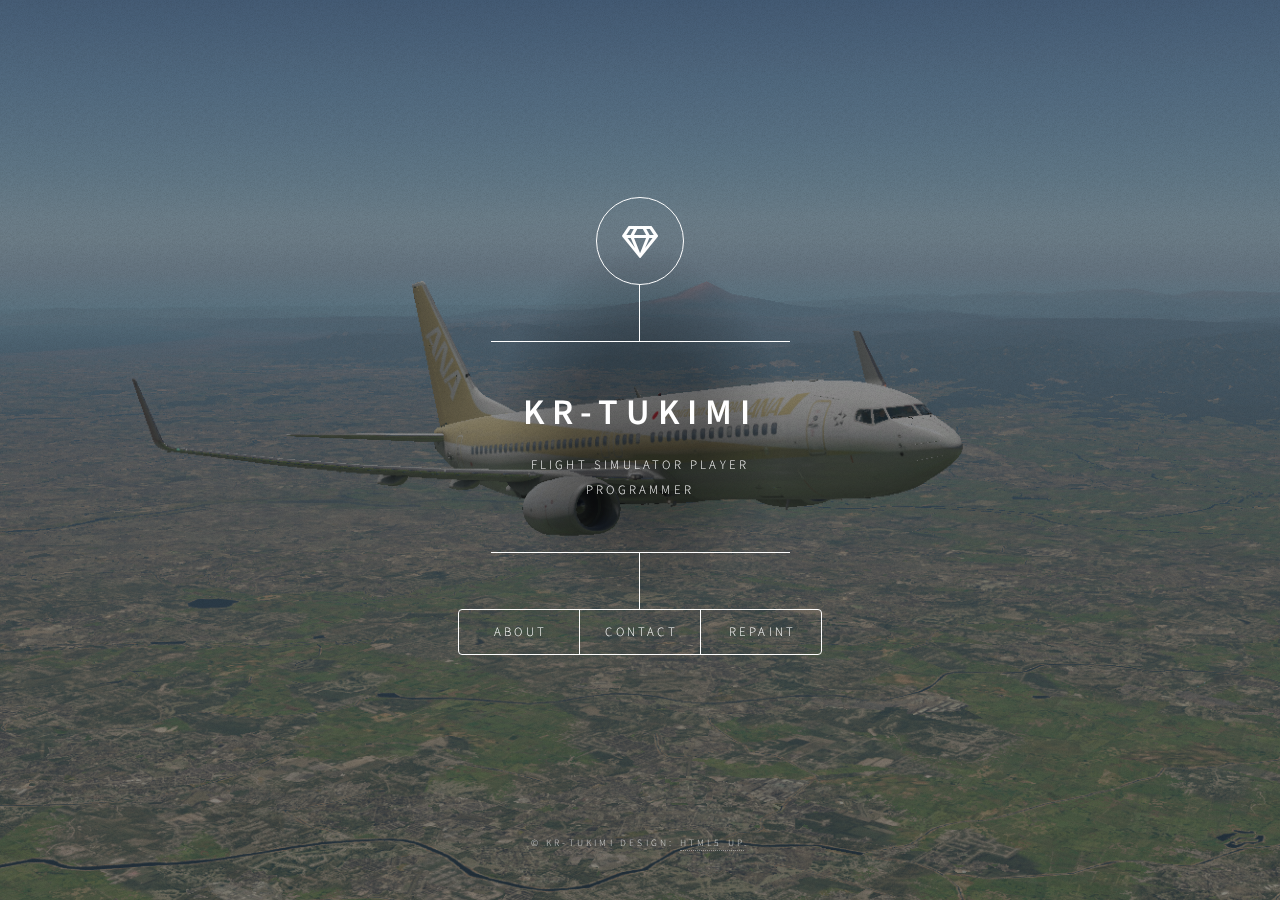
==== index.html @ fd300eb7 "Add SNS Link" ====
<!DOCTYPE HTML>
<!--
	Dimension by HTML5 UP
	html5up.net | @ajlkn
	Free for personal and commercial use under the CCA 3.0 license (html5up.net/license)
-->
<html lang="ja">
	<head>
		<title>kr-tukimi</title>
		<meta charset="utf-8" />
		<meta name="viewport" content="width=device-width, initial-scale=1, user-scalable=no" />
		<link rel="stylesheet" href="assets/css/main.css" />
		<noscript><link rel="stylesheet" href="assets/css/noscript.css" /></noscript>
		<!-- Google Analytics -->
		<script async src="https://www.googletagmanager.com/gtag/js?id=UA-167898621-1"></script>
		<script>
  			window.dataLayer = window.dataLayer || [];
  			function gtag(){dataLayer.push(arguments);}
  			gtag('js', new Date());

  			gtag('config', 'UA-167898621-1');
		</script>
		<!-- Google Search Console -->
		<meta name="google-site-verification" content="xWUCaSaomkqLz_vIa27RZDIN3wOhRCFUcst1TeGnW_U" />
		<!-- reCAPTCHA V3 Code -->
		<script src="https://www.google.com/recaptcha/api.js?render=6LeOF_0UAAAAAJBp3sFt5he6hqxL2e2pUklVhZSH"></script>
		<script>
		grecaptcha.ready(function() {
			grecaptcha.execute('6LeOF_0UAAAAAJBp3sFt5he6hqxL2e2pUklVhZSH', {action: 'homepage'}).then(function(token) {
		 		var recaptchaResponse = document.getElementById('recaptchaResponse');
			  	recaptchaResponse.value = token;
			});
		});
		</script>
	</head>
	<body class="is-preload">

		<!-- Wrapper -->
			<div id="wrapper">

				<!-- Header -->
					<header id="header">
						<div class="logo">
							<span class="icon fa-gem"></span>
						</div>
						<div class="content">
							<div class="inner">
								<h1>kr-tukimi</h1>
								<p>Flight Simulator Player<br>Programmer</p>
							</div>
						</div>
						<nav>
							<ul>
								<li><a href="#about">About</a></li>
								<li><a href="#contact">Contact</a></li>
								<li><a href="repaint.html">Repaint</a></li>
							</ul>
						</nav>
					</header>

				<!-- Main -->
					<div id="main">

						<!-- About -->
							<article id="about">
								<h2 class="major">About</h2>
								<span class="image main"><img src="images/pic01.png" alt="" /></span>
								<p>初めまして。</p>
								<p>私は様々なサーバーで運営・開発に携わってきました。<br>特にプログラミング・テクノロジーを駆使した様々な形のサーバー運営をしてまいりました。<br>活動に関しては<a href="https://twitter.com/kr_tukimi">twitter</a>をご確認ください。</p>
								<hr />
								<h3 class="major">Participating Communities</h3>
								<p>TrownSoft<br>Development Department</p>
								<p>Roider<br>Moderator & Human Resources</p>
							</article>

						<!-- Contact -->
							<article id="contact">
								<h2 class="major">Contact</h2>
								<ul class="icons">
									<li><a href="https://twitter.com/kr_tukimi" class="icon brands fa-twitter"><span class="label">Twitter</span></a></li>
									<li><a href="http://www.facebook.com/tukimi.amashiro.1" class="icon brands fa-facebook"><span class="label">Facebook</span></a></li>
									<li><a href="https://www.instagram.com/kr.tukimi/" class="icon brands fa-instagram"><span class="label">Instagram</span></a></li>
									<li><a href="https://github.com/kr-tukimi" class="icon brands fa-github"><span class="label">GitHub</span></a></li>
									<li><a href="https://www.youtube.com/channel/UCwG0kiZa4ZF0QjGp1ao3P9w" class="icon brands fa-youtube"><span class="label">YouTube</span></a></li>
									<li><a href="https://www.twitch.tv/kr_tukimi" class="icon brands fa-twitch"><span class="label">Twitch</span></a></li>
								</ul>
								<small>
									<a href="mailto:kr.tukimi@ichigo.me">Mail</a><br>
									<a href="https://twitter.com/kr_turumi">Sub Account(twitter)</a><br>
									<a href="https://sites.google.com/view/repaint-project/">Repaint Project</a><br>
									<a href="https://sites.google.com/view/kr-tukimi-thank/">役職付与サーバーからの脱退後の対応一覧</a><br>
									<a href="https://forms.gle/pVgSbwugoK4yxqEt7">Repaint request from here</a>
								</small>
							</article>

				</div>
				<!-- Footer -->
					<footer id="footer">
						<p class="copyright">&copy; kr-tukimi Design: <a href="https://html5up.net">HTML5 UP</a>.</p>
					</footer>

			</div>

		<!-- BG -->
			<div id="bg"></div>

		<!-- Scripts -->
			<script src="assets/js/jquery.min.js"></script>
			<script src="assets/js/browser.min.js"></script>
			<script src="assets/js/breakpoints.min.js"></script>
			<script src="assets/js/util.js"></script>
			<script src="assets/js/main.js"></script>

	</body>
</html>
---- assets/css/main.css ----
@import url(fontawesome-all.min.css);
@import url("https://fonts.googleapis.com/css?family=Source+Sans+Pro:300italic,600italic,300,600");

/*
	Dimension by HTML5 UP
	html5up.net | @ajlkn
	Free for personal and commercial use under the CCA 3.0 license (html5up.net/license)
*/

html, body, div, span, applet, object,
iframe, h1, h2, h3, h4, h5, h6, p, blockquote,
pre, a, abbr, acronym, address, big, cite,
code, del, dfn, em, img, ins, kbd, q, s, samp,
small, strike, strong, sub, sup, tt, var, b,
u, i, center, dl, dt, dd, ol, ul, li, fieldset,
form, label, legend, table, caption, tbody,
tfoot, thead, tr, th, td, article, aside,
canvas, details, embed, figure, figcaption,
footer, header, hgroup, menu, nav, output, ruby,
section, summary, time, mark, audio, video {
	margin: 0;
	padding: 0;
	border: 0;
	font-size: 100%;
	font: inherit;
	vertical-align: baseline;}

article, aside, details, figcaption, figure,
footer, header, hgroup, menu, nav, section {
	display: block;}

body {
	line-height: 1;
}

ol, ul {
	list-style: none;
}

blockquote, q {
	quotes: none;
}

	blockquote:before, blockquote:after, q:before, q:after {
		content: '';
		content: none;
	}

table {
	border-collapse: collapse;
	border-spacing: 0;
}

body {
	-webkit-text-size-adjust: none;
}

mark {
	background-color: transparent;
	color: inherit;
}

input::-moz-focus-inner {
	border: 0;
	padding: 0;
}

input, select, textarea {
	-moz-appearance: none;
	-webkit-appearance: none;
	-ms-appearance: none;
	appearance: none;
}

/* Basic */

	@-ms-viewport {
		width: device-width;
	}

	@media screen and (max-width: 480px) {

		html, body {
			min-width: 320px;
		}

	}

	html {
		box-sizing: border-box;
	}

	*, *:before, *:after {
		box-sizing: inherit;
	}

	body {
		background: #1b1f22;
	}

		body.is-preload *, body.is-preload *:before, body.is-preload *:after {
			-moz-animation: none !important;
			-webkit-animation: none !important;
			-ms-animation: none !important;
			animation: none !important;
			-moz-transition: none !important;
			-webkit-transition: none !important;
			-ms-transition: none !important;
			transition: none !important;
		}

/* Type */

	html {
		font-size: 16pt;
	}

		@media screen and (max-width: 1680px) {

			html {
				font-size: 12pt;
			}

		}

		@media screen and (max-width: 736px) {

			html {
				font-size: 11pt;
			}

		}

		@media screen and (max-width: 360px) {

			html {
				font-size: 10pt;
			}

		}

	body, input, select, textarea {
		color: #ffffff;
		font-family: "Source Sans Pro", sans-serif;
		font-weight: 300;
		font-size: 1rem;
		line-height: 1.65;
	}

	a {
		-moz-transition: color 0.2s ease-in-out, background-color 0.2s ease-in-out, border-bottom-color 0.2s ease-in-out;
		-webkit-transition: color 0.2s ease-in-out, background-color 0.2s ease-in-out, border-bottom-color 0.2s ease-in-out;
		-ms-transition: color 0.2s ease-in-out, background-color 0.2s ease-in-out, border-bottom-color 0.2s ease-in-out;
		transition: color 0.2s ease-in-out, background-color 0.2s ease-in-out, border-bottom-color 0.2s ease-in-out;
		border-bottom: dotted 1px rgba(255, 255, 255, 0.5);
		text-decoration: none;
		color: inherit;
	}

		a:hover {
			border-bottom-color: transparent;
		}

	strong, b {
		color: #ffffff;
		font-weight: 600;
	}

	em, i {
		font-style: italic;
	}

	p {
		margin: 0 0 2rem 0;
	}

	h1, h2, h3, h4, h5, h6 {
		color: #ffffff;
		font-weight: 600;
		line-height: 1.5;
		margin: 0 0 1rem 0;
		text-transform: uppercase;
		letter-spacing: 0.2rem;
	}

		h1 a, h2 a, h3 a, h4 a, h5 a, h6 a {
			color: inherit;
			text-decoration: none;
		}

		h1.major, h2.major, h3.major, h4.major, h5.major, h6.major {
			border-bottom: solid 1px #ffffff;
			width: -moz-max-content;
			width: -webkit-max-content;
			width: -ms-max-content;
			width: max-content;
			padding-bottom: 0.5rem;
			margin: 0 0 2rem 0;
		}

	h1 {
		font-size: 2.25rem;
		line-height: 1.3;
		letter-spacing: 0.5rem;
	}

	h2 {
		font-size: 1.5rem;
		line-height: 1.4;
		letter-spacing: 0.5rem;
	}

	h3 {
		font-size: 1rem;
	}

	h4 {
		font-size: 0.8rem;
	}

	h5 {
		font-size: 0.7rem;
	}

	h6 {
		font-size: 0.6rem;
	}

	@media screen and (max-width: 736px) {

		h1 {
			font-size: 1.75rem;
			line-height: 1.4;
		}

		h2 {
			font-size: 1.25em;
			line-height: 1.5;
		}

	}

	sub {
		font-size: 0.8rem;
		position: relative;
		top: 0.5rem;
	}

	sup {
		font-size: 0.8rem;
		position: relative;
		top: -0.5rem;
	}

	blockquote {
		border-left: solid 4px #ffffff;
		font-style: italic;
		margin: 0 0 2rem 0;
		padding: 0.5rem 0 0.5rem 2rem;
	}

	code {
		background: rgba(255, 255, 255, 0.075);
		border-radius: 4px;
		font-family: "Courier New", monospace;
		font-size: 0.9rem;
		margin: 0 0.25rem;
		padding: 0.25rem 0.65rem;
	}

	pre {
		-webkit-overflow-scrolling: touch;
		font-family: "Courier New", monospace;
		font-size: 0.9rem;
		margin: 0 0 2rem 0;
	}

		pre code {
			display: block;
			line-height: 1.75;
			padding: 1rem 1.5rem;
			overflow-x: auto;
		}

	hr {
		border: 0;
		border-bottom: solid 1px #ffffff;
		margin: 2.75rem 0;
	}

	.align-left {
		text-align: left;
	}

	.align-center {
		text-align: center;
	}

	.align-right {
		text-align: right;
	}

/* Form */

	form {
		margin: 0 0 2rem 0;
	}

		form > :last-child {
			margin-bottom: 0;
		}

		form > .fields {
			display: -moz-flex;
			display: -webkit-flex;
			display: -ms-flex;
			display: flex;
			-moz-flex-wrap: wrap;
			-webkit-flex-wrap: wrap;
			-ms-flex-wrap: wrap;
			flex-wrap: wrap;
			width: calc(100% + 3rem);
			margin: -1.5rem 0 2rem -1.5rem;
		}

			form > .fields > .field {
				-moz-flex-grow: 0;
				-webkit-flex-grow: 0;
				-ms-flex-grow: 0;
				flex-grow: 0;
				-moz-flex-shrink: 0;
				-webkit-flex-shrink: 0;
				-ms-flex-shrink: 0;
				flex-shrink: 0;
				padding: 1.5rem 0 0 1.5rem;
				width: calc(100% - 1.5rem);
			}

				form > .fields > .field.half {
					width: calc(50% - 0.75rem);
				}

				form > .fields > .field.third {
					width: calc(100%/3 - 0.5rem);
				}

				form > .fields > .field.quarter {
					width: calc(25% - 0.375rem);
				}

		@media screen and (max-width: 480px) {

			form > .fields {
				width: calc(100% + 3rem);
				margin: -1.5rem 0 2rem -1.5rem;
			}

				form > .fields > .field {
					padding: 1.5rem 0 0 1.5rem;
					width: calc(100% - 1.5rem);
				}

					form > .fields > .field.half {
						width: calc(100% - 1.5rem);
					}

					form > .fields > .field.third {
						width: calc(100% - 1.5rem);
					}

					form > .fields > .field.quarter {
						width: calc(100% - 1.5rem);
					}

		}

	label {
		color: #ffffff;
		display: block;
		font-size: 0.8rem;
		font-weight: 300;
		letter-spacing: 0.2rem;
		line-height: 1.5;
		margin: 0 0 1rem 0;
		text-transform: uppercase;
	}

	input[type="text"],
	input[type="password"],
	input[type="email"],
	input[type="tel"],
	select,
	textarea {
		-moz-appearance: none;
		-webkit-appearance: none;
		-ms-appearance: none;
		appearance: none;
		-moz-transition: border-color 0.2s ease-in-out, box-shadow 0.2s ease-in-out, background-color 0.2s ease-in-out;
		-webkit-transition: border-color 0.2s ease-in-out, box-shadow 0.2s ease-in-out, background-color 0.2s ease-in-out;
		-ms-transition: border-color 0.2s ease-in-out, box-shadow 0.2s ease-in-out, background-color 0.2s ease-in-out;
		transition: border-color 0.2s ease-in-out, box-shadow 0.2s ease-in-out, background-color 0.2s ease-in-out;
		background-color: transparent;
		border-radius: 4px;
		border: solid 1px #ffffff;
		color: inherit;
		display: block;
		outline: 0;
		padding: 0 1rem;
		text-decoration: none;
		width: 100%;
	}

		input[type="text"]:invalid,
		input[type="password"]:invalid,
		input[type="email"]:invalid,
		input[type="tel"]:invalid,
		select:invalid,
		textarea:invalid {
			box-shadow: none;
		}

		input[type="text"]:focus,
		input[type="password"]:focus,
		input[type="email"]:focus,
		input[type="tel"]:focus,
		select:focus,
		textarea:focus {
			background: rgba(255, 255, 255, 0.075);
			border-color: #ffffff;
			box-shadow: 0 0 0 1px #ffffff;
		}

	select {
		background-image: url("data:image/svg+xml;charset=utf8,%3Csvg xmlns='http://www.w3.org/2000/svg' width='40' height='40' preserveAspectRatio='none' viewBox='0 0 40 40'%3E%3Cpath d='M9.4,12.3l10.4,10.4l10.4-10.4c0.2-0.2,0.5-0.4,0.9-0.4c0.3,0,0.6,0.1,0.9,0.4l3.3,3.3c0.2,0.2,0.4,0.5,0.4,0.9 c0,0.4-0.1,0.6-0.4,0.9L20.7,31.9c-0.2,0.2-0.5,0.4-0.9,0.4c-0.3,0-0.6-0.1-0.9-0.4L4.3,17.3c-0.2-0.2-0.4-0.5-0.4-0.9 c0-0.4,0.1-0.6,0.4-0.9l3.3-3.3c0.2-0.2,0.5-0.4,0.9-0.4S9.1,12.1,9.4,12.3z' fill='%23ffffff' /%3E%3C/svg%3E");
		background-size: 1.25rem;
		background-repeat: no-repeat;
		background-position: calc(100% - 1rem) center;
		height: 2.75rem;
		padding-right: 2.75rem;
		text-overflow: ellipsis;
	}

		select option {
			color: #ffffff;
			background: #1b1f22;
		}

		select:focus::-ms-value {
			background-color: transparent;
		}

		select::-ms-expand {
			display: none;
		}

	input[type="text"],
	input[type="password"],
	input[type="email"],
	select {
		height: 2.75rem;
	}

	textarea {
		padding: 0.75rem 1rem;
	}

	input[type="checkbox"],
	input[type="radio"] {
		-moz-appearance: none;
		-webkit-appearance: none;
		-ms-appearance: none;
		appearance: none;
		display: block;
		float: left;
		margin-right: -2rem;
		opacity: 0;
		width: 1rem;
		z-index: -1;
	}

		input[type="checkbox"] + label,
		input[type="radio"] + label {
			text-decoration: none;
			-moz-user-select: none;
			-webkit-user-select: none;
			-ms-user-select: none;
			user-select: none;
			color: #ffffff;
			cursor: pointer;
			display: inline-block;
			font-size: 0.8rem;
			font-weight: 300;
			margin: 0 0 0.5rem 0;
			padding-left: 2.65rem;
			padding-right: 0.75rem;
			position: relative;
		}

			input[type="checkbox"] + label:before,
			input[type="radio"] + label:before {
				-moz-osx-font-smoothing: grayscale;
				-webkit-font-smoothing: antialiased;
				display: inline-block;
				font-style: normal;
				font-variant: normal;
				text-rendering: auto;
				line-height: 1;
				text-transform: none !important;
				font-family: 'Font Awesome 5 Free';
				font-weight: 900;
			}

			input[type="checkbox"] + label:before,
			input[type="radio"] + label:before {
				-moz-transition: border-color 0.2s ease-in-out, box-shadow 0.2s ease-in-out, background-color 0.2s ease-in-out;
				-webkit-transition: border-color 0.2s ease-in-out, box-shadow 0.2s ease-in-out, background-color 0.2s ease-in-out;
				-ms-transition: border-color 0.2s ease-in-out, box-shadow 0.2s ease-in-out, background-color 0.2s ease-in-out;
				transition: border-color 0.2s ease-in-out, box-shadow 0.2s ease-in-out, background-color 0.2s ease-in-out;
				border-radius: 4px;
				border: solid 1px #ffffff;
				content: '';
				display: inline-block;
				height: 1.65rem;
				left: 0;
				line-height: 1.65rem;
				position: absolute;
				text-align: center;
				top: -0.15rem;
				width: 1.65rem;
			}

		input[type="checkbox"]:checked + label:before,
		input[type="radio"]:checked + label:before {
			background: #ffffff !important;
			border-color: #ffffff !important;
			color: #1b1f22;
			content: '\f00c';
		}

		input[type="checkbox"]:focus + label:before,
		input[type="radio"]:focus + label:before {
			background: rgba(255, 255, 255, 0.075);
			border-color: #ffffff;
			box-shadow: 0 0 0 1px #ffffff;
		}

	input[type="checkbox"] + label:before {
		border-radius: 4px;
	}

	input[type="radio"] + label:before {
		border-radius: 100%;
	}

	::-webkit-input-placeholder {
		color: rgba(255, 255, 255, 0.5) !important;
		opacity: 1.0;
	}

	:-moz-placeholder {
		color: rgba(255, 255, 255, 0.5) !important;
		opacity: 1.0;
	}

	::-moz-placeholder {
		color: rgba(255, 255, 255, 0.5) !important;
		opacity: 1.0;
	}

	:-ms-input-placeholder {
		color: rgba(255, 255, 255, 0.5) !important;
		opacity: 1.0;
	}

	.formerize-placeholder {
		color: rgba(255, 255, 255, 0.5) !important;
		opacity: 1.0;
	}

/* Box */

	.box {
		border-radius: 4px;
		border: solid 1px #ffffff;
		margin-bottom: 2rem;
		padding: 1.5em;
	}

		.box > :last-child,
		.box > :last-child > :last-child,
		.box > :last-child > :last-child > :last-child {
			margin-bottom: 0;
		}

		.box.alt {
			border: 0;
			border-radius: 0;
			padding: 0;
		}

/* Icon */

	.icon {
		text-decoration: none;
		border-bottom: none;
		position: relative;
	}

		.icon:before {
			-moz-osx-font-smoothing: grayscale;
			-webkit-font-smoothing: antialiased;
			display: inline-block;
			font-style: normal;
			font-variant: normal;
			text-rendering: auto;
			line-height: 1;
			text-transform: none !important;
			font-family: 'Font Awesome 5 Free';
			font-weight: 400;
		}

		.icon > .label {
			display: none;
		}

		.icon:before {
			line-height: inherit;
		}

		.icon.solid:before {
			font-weight: 900;
		}

		.icon.brands:before {
			font-family: 'Font Awesome 5 Brands';
		}

/* Image */

	.image {
		border-radius: 4px;
		border: 0;
		display: inline-block;
		position: relative;
	}

		.image:before {
			pointer-events: none;
			background-image: url("../../images/overlay.png");
			background-color: rgba(19, 21, 25, 0.5);
			border-radius: 4px;
			content: '';
			display: block;
			height: 100%;
			left: 0;
			opacity: 0.5;
			position: absolute;
			top: 0;
			width: 100%;
		}

		.image img {
			border-radius: 4px;
			display: block;
		}

		.image.left, .image.right {
			max-width: 40%;
		}

			.image.left img, .image.right img {
				width: 100%;
			}

		.image.left {
			float: left;
			padding: 0 1.5em 1em 0;
			top: 0.25em;
		}

		.image.right {
			float: right;
			padding: 0 0 1em 1.5em;
			top: 0.25em;
		}

		.image.fit {
			display: block;
			margin: 0 0 2rem 0;
			width: 100%;
		}

			.image.fit img {
				width: 100%;
			}

		.image.main {
			display: block;
			margin: 2.5rem 0;
			width: 100%;
		}

			.image.main img {
				width: 100%;
			}

		@media screen and (max-width: 736px) {

			.image.main {
				margin: 2rem 0;
			}

		}

		@media screen and (max-width: 480px) {

			.image.main {
				margin: 1.5rem 0;
			}

		}

/* List */

	ol {
		list-style: decimal;
		margin: 0 0 2rem 0;
		padding-left: 1.25em;
	}

		ol li {
			padding-left: 0.25em;
		}

	ul {
		list-style: disc;
		margin: 0 0 2rem 0;
		padding-left: 1em;
	}

		ul li {
			padding-left: 0.5em;
		}

		ul.alt {
			list-style: none;
			padding-left: 0;
		}

			ul.alt li {
				border-top: solid 1px #ffffff;
				padding: 0.5em 0;
			}

				ul.alt li:first-child {
					border-top: 0;
					padding-top: 0;
				}

	dl {
		margin: 0 0 2rem 0;
	}

		dl dt {
			display: block;
			font-weight: 600;
			margin: 0 0 1rem 0;
		}

		dl dd {
			margin-left: 2rem;
		}

/* Actions */

	ul.actions {
		display: -moz-flex;
		display: -webkit-flex;
		display: -ms-flex;
		display: flex;
		cursor: default;
		list-style: none;
		margin-left: -1rem;
		padding-left: 0;
	}

		ul.actions li {
			padding: 0 0 0 1rem;
			vertical-align: middle;
		}

		ul.actions.special {
			-moz-justify-content: center;
			-webkit-justify-content: center;
			-ms-justify-content: center;
			justify-content: center;
			width: 100%;
			margin-left: 0;
		}

			ul.actions.special li:first-child {
				padding-left: 0;
			}

		ul.actions.stacked {
			-moz-flex-direction: column;
			-webkit-flex-direction: column;
			-ms-flex-direction: column;
			flex-direction: column;
			margin-left: 0;
		}

			ul.actions.stacked li {
				padding: 1.3rem 0 0 0;
			}

				ul.actions.stacked li:first-child {
					padding-top: 0;
				}

		ul.actions.fit {
			width: calc(100% + 1rem);
		}

			ul.actions.fit li {
				-moz-flex-grow: 1;
				-webkit-flex-grow: 1;
				-ms-flex-grow: 1;
				flex-grow: 1;
				-moz-flex-shrink: 1;
				-webkit-flex-shrink: 1;
				-ms-flex-shrink: 1;
				flex-shrink: 1;
				width: 100%;
			}

				ul.actions.fit li > * {
					width: 100%;
				}

			ul.actions.fit.stacked {
				width: 100%;
			}

		@media screen and (max-width: 480px) {

			ul.actions:not(.fixed) {
				-moz-flex-direction: column;
				-webkit-flex-direction: column;
				-ms-flex-direction: column;
				flex-direction: column;
				margin-left: 0;
				width: 100% !important;
			}

				ul.actions:not(.fixed) li {
					-moz-flex-grow: 1;
					-webkit-flex-grow: 1;
					-ms-flex-grow: 1;
					flex-grow: 1;
					-moz-flex-shrink: 1;
					-webkit-flex-shrink: 1;
					-ms-flex-shrink: 1;
					flex-shrink: 1;
					padding: 1rem 0 0 0;
					text-align: center;
					width: 100%;
				}

					ul.actions:not(.fixed) li > * {
						width: 100%;
					}

					ul.actions:not(.fixed) li:first-child {
						padding-top: 0;
					}

					ul.actions:not(.fixed) li input[type="submit"],
					ul.actions:not(.fixed) li input[type="reset"],
					ul.actions:not(.fixed) li input[type="button"],
					ul.actions:not(.fixed) li button,
					ul.actions:not(.fixed) li .button {
						width: 100%;
					}

						ul.actions:not(.fixed) li input[type="submit"].icon:before,
						ul.actions:not(.fixed) li input[type="reset"].icon:before,
						ul.actions:not(.fixed) li input[type="button"].icon:before,
						ul.actions:not(.fixed) li button.icon:before,
						ul.actions:not(.fixed) li .button.icon:before {
							margin-left: -0.5em;
						}

		}

/* Icons */

	ul.icons {
		cursor: default;
		list-style: none;
		padding-left: 0;
	}

		ul.icons li {
			display: inline-block;
			padding: 0 0.75em 0 0;
		}

			ul.icons li:last-child {
				padding-right: 0;
			}

			ul.icons li a {
				border-radius: 100%;
				box-shadow: inset 0 0 0 1px #ffffff;
				display: inline-block;
				height: 2.25rem;
				line-height: 2.25rem;
				text-align: center;
				width: 2.25rem;
			}

				ul.icons li a:hover {
					background-color: rgba(255, 255, 255, 0.075);
				}

				ul.icons li a:active {
					background-color: rgba(255, 255, 255, 0.175);
				}

/* Table */

	.table-wrapper {
		-webkit-overflow-scrolling: touch;
		overflow-x: auto;
	}

	table {
		margin: 0 0 2rem 0;
		width: 100%;
	}

		table tbody tr {
			border: solid 1px #ffffff;
			border-left: 0;
			border-right: 0;
		}

			table tbody tr:nth-child(2n + 1) {
				background-color: rgba(255, 255, 255, 0.075);
			}

		table td {
			padding: 0.75em 0.75em;
		}

		table th {
			color: #ffffff;
			font-size: 0.9em;
			font-weight: 600;
			padding: 0 0.75em 0.75em 0.75em;
			text-align: left;
		}

		table thead {
			border-bottom: solid 2px #ffffff;
		}

		table tfoot {
			border-top: solid 2px #ffffff;
		}

		table.alt {
			border-collapse: separate;
		}

			table.alt tbody tr td {
				border: solid 1px #ffffff;
				border-left-width: 0;
				border-top-width: 0;
			}

				table.alt tbody tr td:first-child {
					border-left-width: 1px;
				}

			table.alt tbody tr:first-child td {
				border-top-width: 1px;
			}

			table.alt thead {
				border-bottom: 0;
			}

			table.alt tfoot {
				border-top: 0;
			}

/* Button */

	input[type="submit"],
	input[type="reset"],
	input[type="button"],
	button,
	.button {
		-moz-appearance: none;
		-webkit-appearance: none;
		-ms-appearance: none;
		appearance: none;
		-moz-transition: background-color 0.2s ease-in-out, color 0.2s ease-in-out;
		-webkit-transition: background-color 0.2s ease-in-out, color 0.2s ease-in-out;
		-ms-transition: background-color 0.2s ease-in-out, color 0.2s ease-in-out;
		transition: background-color 0.2s ease-in-out, color 0.2s ease-in-out;
		background-color: transparent;
		border-radius: 4px;
		border: 0;
		box-shadow: inset 0 0 0 1px #ffffff;
		color: #ffffff !important;
		cursor: pointer;
		display: inline-block;
		font-size: 0.8rem;
		font-weight: 300;
		height: 2.75rem;
		letter-spacing: 0.2rem;
		line-height: 2.75rem;
		outline: 0;
		padding: 0 1.25rem 0 1.35rem;
		text-align: center;
		text-decoration: none;
		text-transform: uppercase;
		white-space: nowrap;
	}

		input[type="submit"]:hover,
		input[type="reset"]:hover,
		input[type="button"]:hover,
		button:hover,
		.button:hover {
			background-color: rgba(255, 255, 255, 0.075);
		}

		input[type="submit"]:active,
		input[type="reset"]:active,
		input[type="button"]:active,
		button:active,
		.button:active {
			background-color: rgba(255, 255, 255, 0.175);
		}

		input[type="submit"].icon:before,
		input[type="reset"].icon:before,
		input[type="button"].icon:before,
		button.icon:before,
		.button.icon:before {
			margin-right: 0.5em;
		}

		input[type="submit"].fit,
		input[type="reset"].fit,
		input[type="button"].fit,
		button.fit,
		.button.fit {
			width: 100%;
		}

		input[type="submit"].small,
		input[type="reset"].small,
		input[type="button"].small,
		button.small,
		.button.small {
			font-size: 0.6rem;
			height: 2.0625rem;
			line-height: 2.0625rem;
		}

		input[type="submit"].primary,
		input[type="reset"].primary,
		input[type="button"].primary,
		button.primary,
		.button.primary {
			background-color: #ffffff;
			color: #1b1f22 !important;
			font-weight: 600;
		}

		input[type="submit"].disabled, input[type="submit"]:disabled,
		input[type="reset"].disabled,
		input[type="reset"]:disabled,
		input[type="button"].disabled,
		input[type="button"]:disabled,
		button.disabled,
		button:disabled,
		.button.disabled,
		.button:disabled {
			pointer-events: none;
			cursor: default;
			opacity: 0.25;
		}

	input[type="submit"],
	input[type="reset"],
	input[type="button"],
	button {
		line-height: calc(2.75rem - 2px);
	}

/* BG */

	#bg {
		-moz-transform: scale(1.0);
		-webkit-transform: scale(1.0);
		-ms-transform: scale(1.0);
		transform: scale(1.0);
		-webkit-backface-visibility: hidden;
		position: fixed;
		top: 0;
		left: 0;
		width: 100%;
		height: 100vh;
		z-index: 1;
	}

		#bg:before, #bg:after {
			content: '';
			display: block;
			position: absolute;
			top: 0;
			left: 0;
			width: 100%;
			height: 100%;
		}

		#bg:before {
			-moz-transition: background-color 2.5s ease-in-out;
			-webkit-transition: background-color 2.5s ease-in-out;
			-ms-transition: background-color 2.5s ease-in-out;
			transition: background-color 2.5s ease-in-out;
			-moz-transition-delay: 0.75s;
			-webkit-transition-delay: 0.75s;
			-ms-transition-delay: 0.75s;
			transition-delay: 0.75s;
			background-image: linear-gradient(to top, rgba(19, 21, 25, 0.5), rgba(19, 21, 25, 0.5)), url("../../images/overlay.png");
			background-size: auto,
 256px 256px;
			background-position: center,
 center;
			background-repeat: no-repeat,
 repeat;
			z-index: 2;
		}

		#bg:after {
			-moz-transform: scale(1.125);
			-webkit-transform: scale(1.125);
			-ms-transform: scale(1.125);
			transform: scale(1.125);
			-moz-transition: -moz-transform 0.325s ease-in-out, -moz-filter 0.325s ease-in-out;
			-webkit-transition: -webkit-transform 0.325s ease-in-out, -webkit-filter 0.325s ease-in-out;
			-ms-transition: -ms-transform 0.325s ease-in-out, -ms-filter 0.325s ease-in-out;
			transition: transform 0.325s ease-in-out, filter 0.325s ease-in-out;
			background-image: url("../../images/bg.png");
			background-position: center;
			background-size: cover;
			background-repeat: no-repeat;
			z-index: 1;
		}

		body.is-article-visible #bg:after {
			-moz-transform: scale(1.0825);
			-webkit-transform: scale(1.0825);
			-ms-transform: scale(1.0825);
			transform: scale(1.0825);
			-moz-filter: blur(0.2rem);
			-webkit-filter: blur(0.2rem);
			-ms-filter: blur(0.2rem);
			filter: blur(0.2rem);
		}

		body.is-preload #bg:before {
			background-color: #000000;
		}

/* Wrapper */

	#wrapper {
		display: -moz-flex;
		display: -webkit-flex;
		display: -ms-flex;
		display: flex;
		-moz-flex-direction: column;
		-webkit-flex-direction: column;
		-ms-flex-direction: column;
		flex-direction: column;
		-moz-align-items: center;
		-webkit-align-items: center;
		-ms-align-items: center;
		align-items: center;
		-moz-justify-content: space-between;
		-webkit-justify-content: space-between;
		-ms-justify-content: space-between;
		justify-content: space-between;
		position: relative;
		min-height: 100vh;
		width: 100%;
		padding: 4rem 2rem;
		z-index: 3;
	}

		#wrapper:before {
			content: '';
			display: block;
		}

		@media screen and (max-width: 1680px) {

			#wrapper {
				padding: 3rem 2rem;
			}

		}

		@media screen and (max-width: 736px) {

			#wrapper {
				padding: 2rem 1rem;
			}

		}

		@media screen and (max-width: 480px) {

			#wrapper {
				padding: 1rem;
			}

		}

/* Header */

	#header {
		display: -moz-flex;
		display: -webkit-flex;
		display: -ms-flex;
		display: flex;
		-moz-flex-direction: column;
		-webkit-flex-direction: column;
		-ms-flex-direction: column;
		flex-direction: column;
		-moz-align-items: center;
		-webkit-align-items: center;
		-ms-align-items: center;
		align-items: center;
		-moz-transition: -moz-transform 0.325s ease-in-out, -moz-filter 0.325s ease-in-out, opacity 0.325s ease-in-out;
		-webkit-transition: -webkit-transform 0.325s ease-in-out, -webkit-filter 0.325s ease-in-out, opacity 0.325s ease-in-out;
		-ms-transition: -ms-transform 0.325s ease-in-out, -ms-filter 0.325s ease-in-out, opacity 0.325s ease-in-out;
		transition: transform 0.325s ease-in-out, filter 0.325s ease-in-out, opacity 0.325s ease-in-out;
		background-image: -moz-radial-gradient(rgba(0, 0, 0, 0.25) 25%, rgba(0, 0, 0, 0) 55%);
		background-image: -webkit-radial-gradient(rgba(0, 0, 0, 0.25) 25%, rgba(0, 0, 0, 0) 55%);
		background-image: -ms-radial-gradient(rgba(0, 0, 0, 0.25) 25%, rgba(0, 0, 0, 0) 55%);
		background-image: radial-gradient(rgba(0, 0, 0, 0.25) 25%, rgba(0, 0, 0, 0) 55%);
		max-width: 100%;
		text-align: center;
	}

		#header > * {
			-moz-transition: opacity 0.325s ease-in-out;
			-webkit-transition: opacity 0.325s ease-in-out;
			-ms-transition: opacity 0.325s ease-in-out;
			transition: opacity 0.325s ease-in-out;
			position: relative;
			margin-top: 3.5rem;
		}

			#header > *:before {
				content: '';
				display: block;
				position: absolute;
				top: calc(-3.5rem - 1px);
				left: calc(50% - 1px);
				width: 1px;
				height: calc(3.5rem + 1px);
				background: #ffffff;
			}

		#header > :first-child {
			margin-top: 0;
		}

			#header > :first-child:before {
				display: none;
			}

		#header .logo {
			width: 5.5rem;
			height: 5.5rem;
			line-height: 5.5rem;
			border: solid 1px #ffffff;
			border-radius: 100%;
		}

			#header .logo .icon:before {
				font-size: 2rem;
			}

		#header .content {
			border-style: solid;
			border-color: #ffffff;
			border-top-width: 1px;
			border-bottom-width: 1px;
			max-width: 100%;
		}

			#header .content .inner {
				-moz-transition: max-height 0.75s ease, padding 0.75s ease, opacity 0.325s ease-in-out;
				-webkit-transition: max-height 0.75s ease, padding 0.75s ease, opacity 0.325s ease-in-out;
				-ms-transition: max-height 0.75s ease, padding 0.75s ease, opacity 0.325s ease-in-out;
				transition: max-height 0.75s ease, padding 0.75s ease, opacity 0.325s ease-in-out;
				-moz-transition-delay: 0.25s;
				-webkit-transition-delay: 0.25s;
				-ms-transition-delay: 0.25s;
				transition-delay: 0.25s;
				padding: 3rem 2rem;
				max-height: 40rem;
				overflow: hidden;
			}

				#header .content .inner > :last-child {
					margin-bottom: 0;
				}

			#header .content p {
				text-transform: uppercase;
				letter-spacing: 0.2rem;
				font-size: 0.8rem;
				line-height: 2;
			}

		#header nav ul {
			display: -moz-flex;
			display: -webkit-flex;
			display: -ms-flex;
			display: flex;
			margin-bottom: 0;
			list-style: none;
			padding-left: 0;
			border: solid 1px #ffffff;
			border-radius: 4px;
		}

			#header nav ul li {
				padding-left: 0;
				border-left: solid 1px #ffffff;
			}

				#header nav ul li:first-child {
					border-left: 0;
				}

				#header nav ul li a {
					display: block;
					min-width: 7.5rem;
					height: 2.75rem;
					line-height: 2.75rem;
					padding: 0 1.25rem 0 1.45rem;
					text-transform: uppercase;
					letter-spacing: 0.2rem;
					font-size: 0.8rem;
					border-bottom: 0;
				}

					#header nav ul li a:hover {
						background-color: rgba(255, 255, 255, 0.075);
					}

					#header nav ul li a:active {
						background-color: rgba(255, 255, 255, 0.175);
					}

		#header nav.use-middle:after {
			content: '';
			display: block;
			position: absolute;
			top: 0;
			left: calc(50% - 1px);
			width: 1px;
			height: 100%;
			background: #ffffff;
		}

		#header nav.use-middle ul li.is-middle {
			border-left: 0;
		}

		body.is-article-visible #header {
			-moz-transform: scale(0.95);
			-webkit-transform: scale(0.95);
			-ms-transform: scale(0.95);
			transform: scale(0.95);
			-moz-filter: blur(0.1rem);
			-webkit-filter: blur(0.1rem);
			-ms-filter: blur(0.1rem);
			filter: blur(0.1rem);
			opacity: 0;
		}

		body.is-preload #header {
			-moz-filter: blur(0.125rem);
			-webkit-filter: blur(0.125rem);
			-ms-filter: blur(0.125rem);
			filter: blur(0.125rem);
		}

			body.is-preload #header > * {
				opacity: 0;
			}

			body.is-preload #header .content .inner {
				max-height: 0;
				padding-top: 0;
				padding-bottom: 0;
				opacity: 0;
			}

		@media screen and (max-width: 980px) {

			#header .content p br {
				display: none;
			}

		}

		@media screen and (max-width: 736px) {

			#header > * {
				margin-top: 2rem;
			}

				#header > *:before {
					top: calc(-2rem - 1px);
					height: calc(2rem + 1px);
				}

			#header .logo {
				width: 4.75rem;
				height: 4.75rem;
				line-height: 4.75rem;
			}

				#header .logo .icon:before {
					font-size: 1.75rem;
				}

			#header .content .inner {
				padding: 2.5rem 1rem;
			}

			#header .content p {
				line-height: 1.875;
			}

		}

		@media screen and (max-width: 480px) {

			#header {
				padding: 1.5rem 0;
			}

				#header .content .inner {
					padding: 2.5rem 0;
				}

				#header nav ul {
					-moz-flex-direction: column;
					-webkit-flex-direction: column;
					-ms-flex-direction: column;
					flex-direction: column;
					min-width: 10rem;
					max-width: 100%;
				}

					#header nav ul li {
						border-left: 0;
						border-top: solid 1px #ffffff;
					}

						#header nav ul li:first-child {
							border-top: 0;
						}

						#header nav ul li a {
							height: 3rem;
							line-height: 3rem;
							min-width: 0;
							width: 100%;
						}

				#header nav.use-middle:after {
					display: none;
				}

		}

/* Main */

	#main {
		-moz-flex-grow: 1;
		-webkit-flex-grow: 1;
		-ms-flex-grow: 1;
		flex-grow: 1;
		-moz-flex-shrink: 1;
		-webkit-flex-shrink: 1;
		-ms-flex-shrink: 1;
		flex-shrink: 1;
		display: -moz-flex;
		display: -webkit-flex;
		display: -ms-flex;
		display: flex;
		-moz-align-items: center;
		-webkit-align-items: center;
		-ms-align-items: center;
		align-items: center;
		-moz-justify-content: center;
		-webkit-justify-content: center;
		-ms-justify-content: center;
		justify-content: center;
		-moz-flex-direction: column;
		-webkit-flex-direction: column;
		-ms-flex-direction: column;
		flex-direction: column;
		position: relative;
		max-width: 100%;
		z-index: 3;
	}

		#main article {
			-moz-transform: translateY(0.25rem);
			-webkit-transform: translateY(0.25rem);
			-ms-transform: translateY(0.25rem);
			transform: translateY(0.25rem);
			-moz-transition: opacity 0.325s ease-in-out, -moz-transform 0.325s ease-in-out;
			-webkit-transition: opacity 0.325s ease-in-out, -webkit-transform 0.325s ease-in-out;
			-ms-transition: opacity 0.325s ease-in-out, -ms-transform 0.325s ease-in-out;
			transition: opacity 0.325s ease-in-out, transform 0.325s ease-in-out;
			padding: 4.5rem 2.5rem 1.5rem 2.5rem ;
			position: relative;
			width: 40rem;
			max-width: 100%;
			background-color: rgba(27, 31, 34, 0.85);
			border-radius: 4px;
			opacity: 0;
		}

			#main article.active {
				-moz-transform: translateY(0);
				-webkit-transform: translateY(0);
				-ms-transform: translateY(0);
				transform: translateY(0);
				opacity: 1;
			}

			#main article .close {
				display: block;
				position: absolute;
				top: 0;
				right: 0;
				width: 4rem;
				height: 4rem;
				cursor: pointer;
				text-indent: 4rem;
				overflow: hidden;
				white-space: nowrap;
			}

				#main article .close:before {
					-moz-transition: background-color 0.2s ease-in-out;
					-webkit-transition: background-color 0.2s ease-in-out;
					-ms-transition: background-color 0.2s ease-in-out;
					transition: background-color 0.2s ease-in-out;
					content: '';
					display: block;
					position: absolute;
					top: 0.75rem;
					left: 0.75rem;
					width: 2.5rem;
					height: 2.5rem;
					border-radius: 100%;
					background-position: center;
					background-image: url("data:image/svg+xml;charset=utf8,%3Csvg xmlns='http://www.w3.org/2000/svg' xmlns:xlink='http://www.w3.org/1999/xlink' width='20px' height='20px' viewBox='0 0 20 20' zoomAndPan='disable'%3E%3Cstyle%3Eline %7B stroke: %23ffffff%3B stroke-width: 1%3B %7D%3C/style%3E%3Cline x1='2' y1='2' x2='18' y2='18' /%3E%3Cline x1='18' y1='2' x2='2' y2='18' /%3E%3C/svg%3E");
					background-size: 20px 20px;
					background-repeat: no-repeat;
				}

				#main article .close:hover:before {
					background-color: rgba(255, 255, 255, 0.075);
				}

				#main article .close:active:before {
					background-color: rgba(255, 255, 255, 0.175);
				}

		@media screen and (max-width: 736px) {

			#main article {
				padding: 3.5rem 2rem 0.5rem 2rem ;
			}

				#main article .close:before {
					top: 0.875rem;
					left: 0.875rem;
					width: 2.25rem;
					height: 2.25rem;
					background-size: 14px 14px;
				}

		}

		@media screen and (max-width: 480px) {

			#main article {
				padding: 3rem 1.5rem 0.5rem 1.5rem ;
			}

		}

/* Footer */

	#footer {
		-moz-transition: -moz-transform 0.325s ease-in-out, -moz-filter 0.325s ease-in-out, opacity 0.325s ease-in-out;
		-webkit-transition: -webkit-transform 0.325s ease-in-out, -webkit-filter 0.325s ease-in-out, opacity 0.325s ease-in-out;
		-ms-transition: -ms-transform 0.325s ease-in-out, -ms-filter 0.325s ease-in-out, opacity 0.325s ease-in-out;
		transition: transform 0.325s ease-in-out, filter 0.325s ease-in-out, opacity 0.325s ease-in-out;
		width: 100%;
		max-width: 100%;
		margin-top: 2rem;
		text-align: center;
	}

		#footer .copyright {
			letter-spacing: 0.2rem;
			font-size: 0.6rem;
			opacity: 0.75;
			margin-bottom: 0;
			text-transform: uppercase;
		}

		body.is-article-visible #footer {
			-moz-transform: scale(0.95);
			-webkit-transform: scale(0.95);
			-ms-transform: scale(0.95);
			transform: scale(0.95);
			-moz-filter: blur(0.1rem);
			-webkit-filter: blur(0.1rem);
			-ms-filter: blur(0.1rem);
			filter: blur(0.1rem);
			opacity: 0;
		}

		body.is-preload #footer {
			opacity: 0;
		}
---- assets/css/noscript.css ----
/*
	Dimension by HTML5 UP
	html5up.net | @ajlkn
	Free for personal and commercial use under the CCA 3.0 license (html5up.net/license)
*/

/* BG */

	body.is-preload #bg:before {
		background-color: transparent;
	}

/* Header */

	body.is-preload #header {
		-moz-filter: none;
		-webkit-filter: none;
		-ms-filter: none;
		filter: none;
	}

		body.is-preload #header > * {
			opacity: 1;
		}

		body.is-preload #header .content .inner {
			max-height: none;
			padding: 3rem 2rem;
			opacity: 1;
		}

/* Main */

	#main article {
		opacity: 1;
		margin: 4rem 0 0 0;
	}
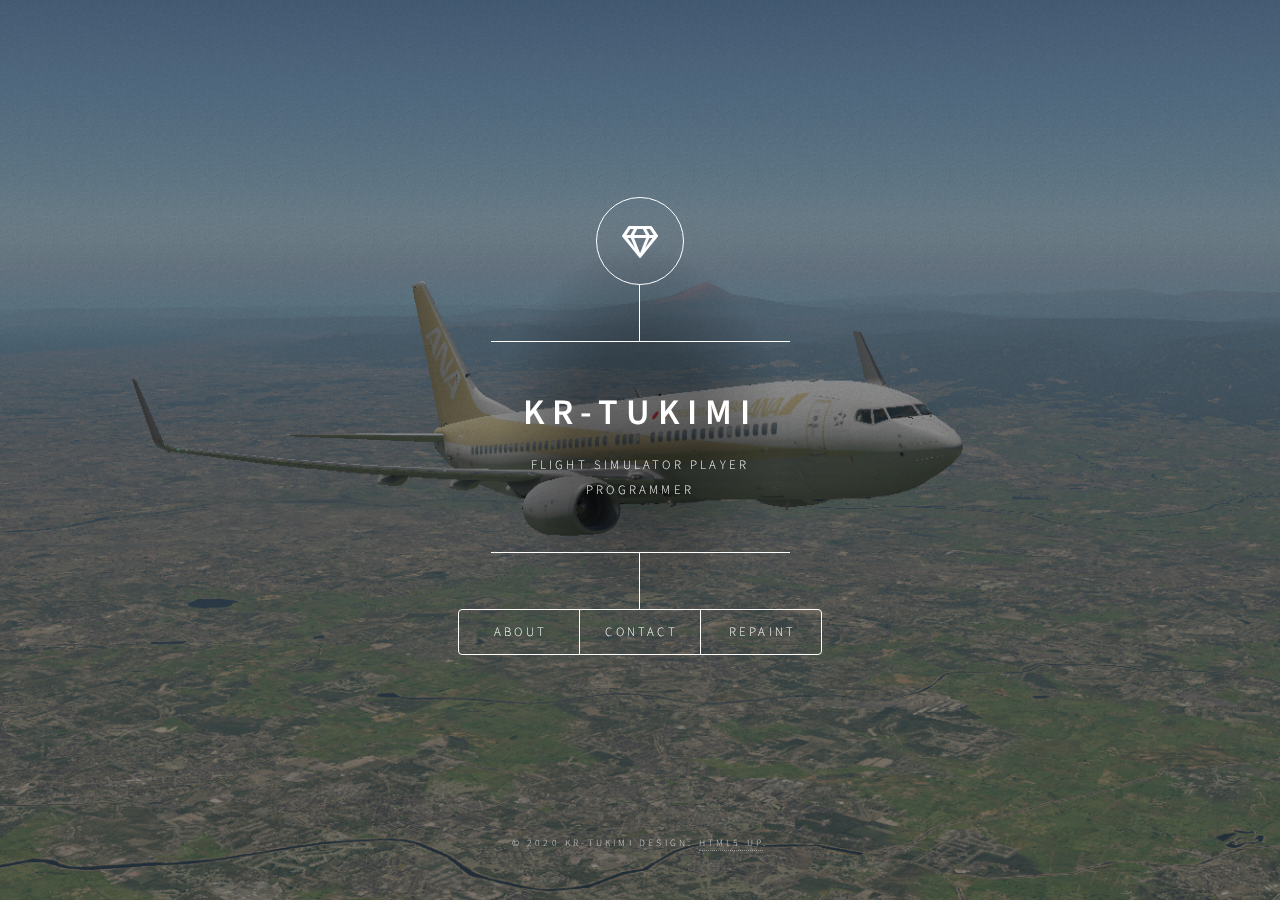
==== commit 1689ddc5: "Add Repaint, SNS Link" ====
--- a/index.html
+++ b/index.html
@@ -81,6 +81,7 @@
 									<li><a href="http://www.facebook.com/tukimi.amashiro.1" class="icon brands fa-facebook"><span class="label">Facebook</span></a></li>
 									<li><a href="https://www.instagram.com/kr.tukimi/" class="icon brands fa-instagram"><span class="label">Instagram</span></a></li>
 									<li><a href="https://github.com/kr-tukimi" class="icon brands fa-github"><span class="label">GitHub</span></a></li>
+									<li><a href="https://www.reddit.com/user/kr_tukimi/" class="icon brands fa-reddit"><span class="label">Reddit</span></a></li>
 									<li><a href="https://www.youtube.com/channel/UCwG0kiZa4ZF0QjGp1ao3P9w" class="icon brands fa-youtube"><span class="label">YouTube</span></a></li>
 									<li><a href="https://www.twitch.tv/kr_tukimi" class="icon brands fa-twitch"><span class="label">Twitch</span></a></li>
 								</ul>
@@ -96,7 +97,7 @@
 				</div>
 				<!-- Footer -->
 					<footer id="footer">
-						<p class="copyright">&copy; kr-tukimi Design: <a href="https://html5up.net">HTML5 UP</a>.</p>
+						<p class="copyright">&copy; 2020 kr-tukimi Design: <a href="https://html5up.net">HTML5 UP</a>.</p>
 					</footer>
 
 			</div>
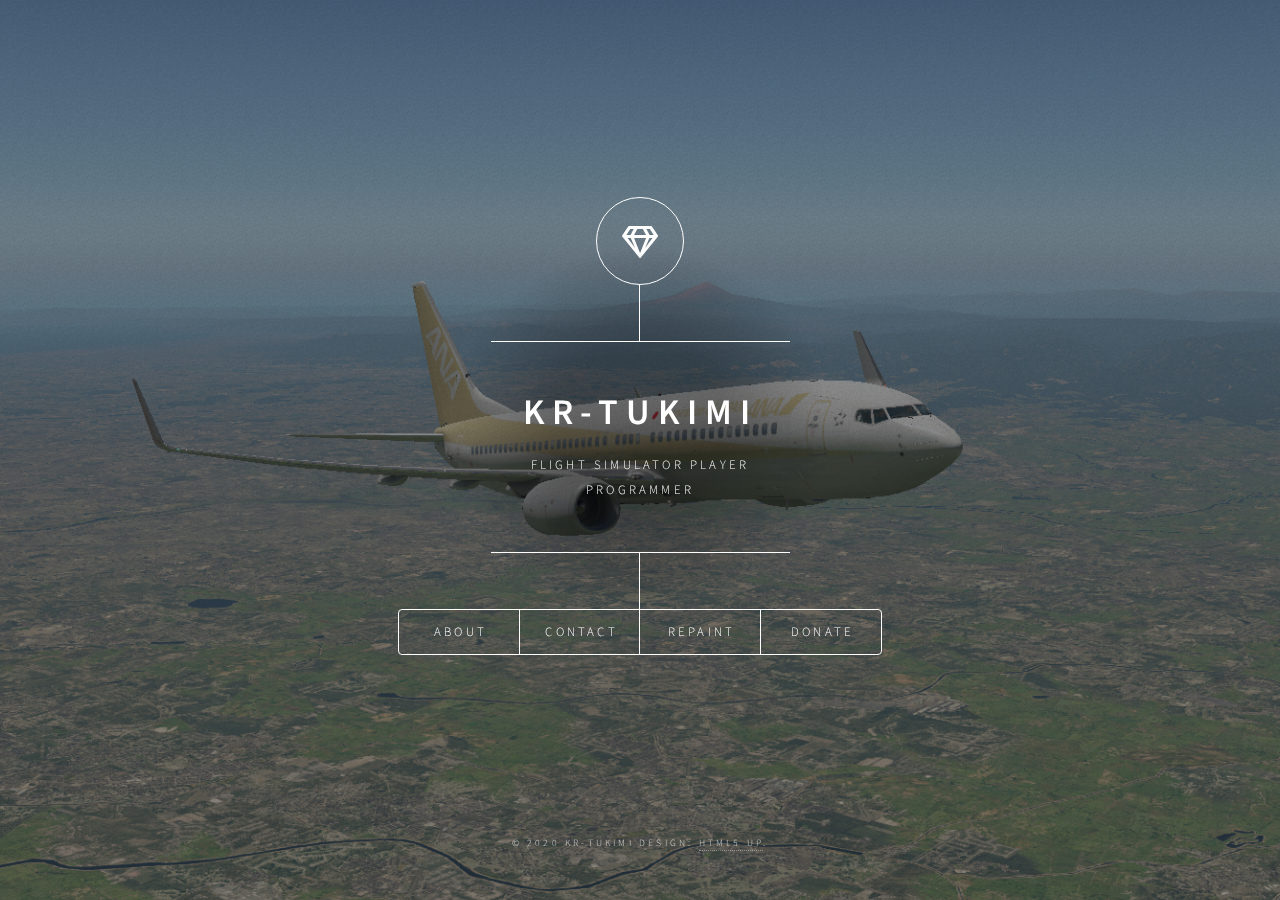
==== commit 28d9f611: "Add Donate Page" ====
--- a/index.html
+++ b/index.html
@@ -54,6 +54,7 @@
 								<li><a href="#about">About</a></li>
 								<li><a href="#contact">Contact</a></li>
 								<li><a href="repaint.html">Repaint</a></li>
+								<li><a href="#donate">Donate</a></li>
 							</ul>
 						</nav>
 					</header>
@@ -82,6 +83,7 @@
 									<li><a href="https://www.instagram.com/kr.tukimi/" class="icon brands fa-instagram"><span class="label">Instagram</span></a></li>
 									<li><a href="https://github.com/kr-tukimi" class="icon brands fa-github"><span class="label">GitHub</span></a></li>
 									<li><a href="https://www.reddit.com/user/kr_tukimi/" class="icon brands fa-reddit"><span class="label">Reddit</span></a></li>
+									<li><a href="https://www.patreon.com/kr_tukimi" class="icon brands fa-patreon"><span class="label">Patreon</span></a></li>
 									<li><a href="https://www.youtube.com/channel/UCwG0kiZa4ZF0QjGp1ao3P9w" class="icon brands fa-youtube"><span class="label">YouTube</span></a></li>
 									<li><a href="https://www.twitch.tv/kr_tukimi" class="icon brands fa-twitch"><span class="label">Twitch</span></a></li>
 								</ul>
@@ -94,7 +96,100 @@
 								</small>
 							</article>
 
-				</div>
+						<!-- Donate -->
+						<article id="donate">
+							<h2 class="major">Donate</h2>
+							<p>皆様にkr-tukimiからお願いがございます。</p>
+							<p>現在私は自分の資金で機体を購入し、無料でリペイントを配布しておりますが、学生でもあるため、皆様のリクエストに全てに応答することは大変難しいことです。</p>
+							<p>もし、私のリペイント活動を応援していただくことが可能でしたら、下記Patreonから寄付よろしくお願いします。</p>
+
+							<h2 class="major">寄付の行先</h2>
+							<p>皆様から寄付していただいた金額は機体の購入費、サーバー等の運営費、その他kr-tukimiの活動に活用させていただきます。</p>
+							<p>また、kr-tukimiは社会慈善団体へ一部寄付していきます。</p>
+							<p>社会をよりよくする活動にも協力でき、リペイントの対象機材の拡大にもつながるあなたの一歩、踏み出してみませんか？</p>
+							
+							<p><a href="#donate_plan">お支払方法・プラン詳細はこちら</a></p>
+							<a href="https://www.patreon.com/kr_tukimi"><button>Donate by Patreon</button></a>
+						</article>
+
+						<article id="donate_plan">
+							<h3 class="major">お支払方法・プラン</h3>
+							<p>現在4つのプランをご用意しております。</p>
+							<p>決済方法はクレジットカード・PayPalがご利用いただけます。</p>
+							<table>
+								<tr><td>Plan</td><td>Price</td></tr>
+								<tr><td>Lite</td><td>$3</td></tr>
+								<tr><td>Lite +</td><td>$5</td></tr>
+								<tr><td>Complete</td><td>$10</td></tr>
+								<tr><td>VIP</td><td>$15</td></tr>
+							</table>
+							<h3 class="major">プラン特典</h3>
+							<table>
+								<tr>
+									<td>Plan</td>
+									<td>Benefits</td>
+								</tr>
+
+								<tr>
+									<td>Lite</td>
+									<td><ul>
+										<li>
+											<ul>Fan requests</ul>
+											<ul>Complete post archive</ul>
+											<ul>Work-in-progress updates (digital)</ul>
+										</li>
+									</ul></td>
+								</tr>
+
+								<tr>
+									<td>Lite +</td>
+									<td><ul>
+										<li>
+											<ul>Fan requests</ul>
+											<ul>Complete post archive</ul>
+											<ul>Work-in-progress updates (digital)</ul>
+										</li>
+									</ul></td>
+								</tr>
+
+								<tr>
+									<td>Complete</td>
+									<td><ul>
+										<li>
+											<ul>Fan requests</ul>
+											<ul>Complete post archive</ul>
+											<ul>Work-in-progress updates (digital)</ul>
+											<div class="new_benefits">
+												<ul>Early access to content</ul>
+												<ul>Full library access</ul>
+												<ul>Patron-only posts and messages</ul>
+											</div>
+										</li>
+									</ul></td>
+								</tr>
+
+								<tr>
+									<td>VIP</td>
+									<td><ul>
+										<li>
+											<ul>Fan requests</ul>
+											<ul>Complete post archive</ul>
+											<ul>Work-in-progress updates (digital)</ul>
+											<ul>Early access to content</ul>
+											<ul>Full library access</ul>
+											<ul>Patron-only posts and messages</ul>
+											<div class="new_benefits">
+												<ul>Patron-only voting power</ul>
+												<ul>Exclusive content</ul>
+											</div>
+										</li>
+									</ul></td>
+								</tr>
+							</table>
+							<a href="#donate">戻る</a>
+						</article>
+
+					</div>
 				<!-- Footer -->
 					<footer id="footer">
 						<p class="copyright">&copy; 2020 kr-tukimi Design: <a href="https://html5up.net">HTML5 UP</a>.</p>
--- a/assets/css/main.css
+++ b/assets/css/main.css
@@ -1658,4 +1658,8 @@
 
 		body.is-preload #footer {
 			opacity: 0;
-		}+		}
+/* Option */
+.new_benefits {
+	font-weight: bold;
+}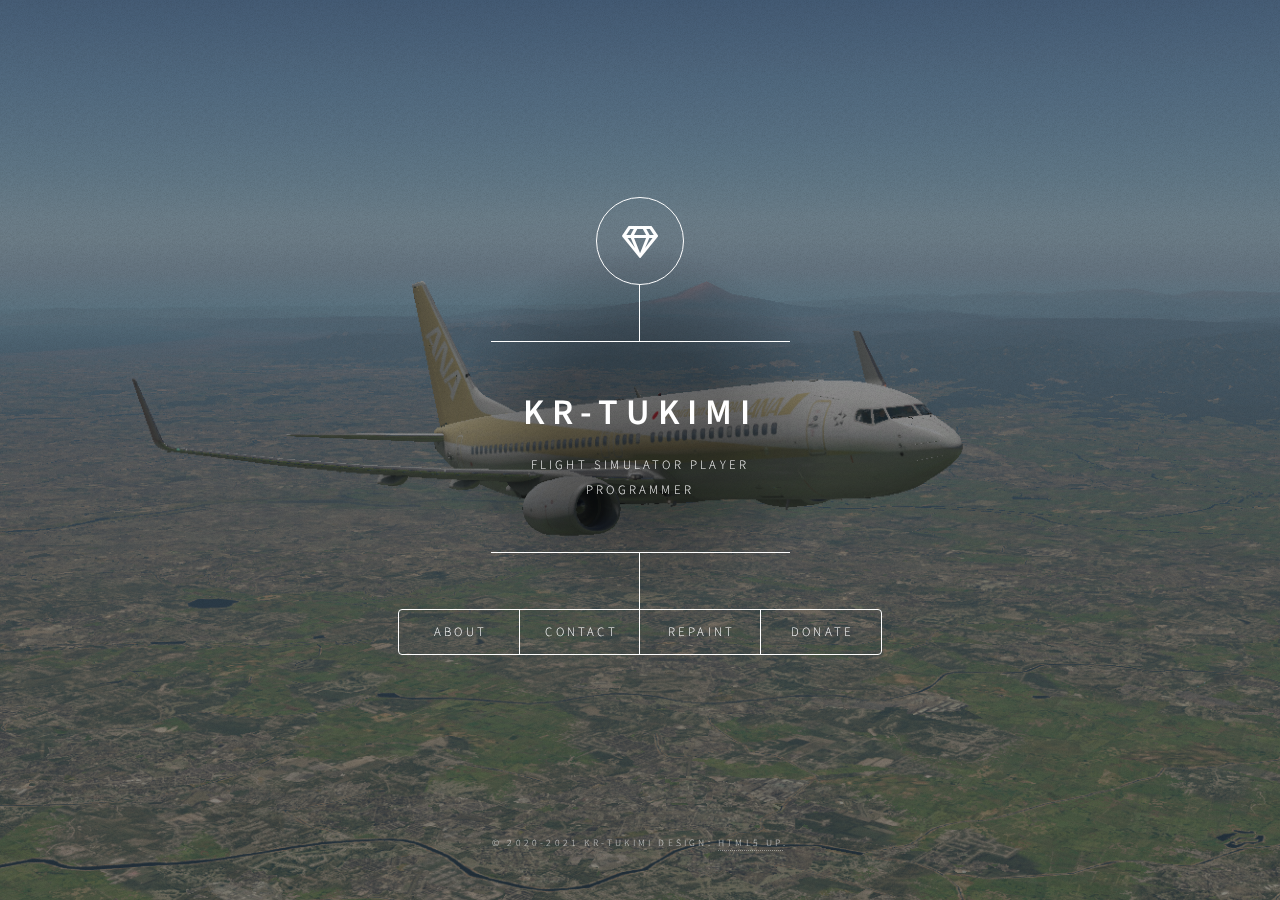
==== commit 8ece934a: "Change Copylight" ====
--- a/index.html
+++ b/index.html
@@ -109,19 +109,20 @@
 							<p>社会をよりよくする活動にも協力でき、リペイントの対象機材の拡大にもつながるあなたの一歩、踏み出してみませんか？</p>
 							
 							<p><a href="#donate_plan">お支払方法・プラン詳細はこちら</a></p>
-							<a href="https://www.patreon.com/kr_tukimi"><button>Donate by Patreon</button></a>
+							<p><a href="https://www.patreon.com/kr_tukimi"><button>Donate by Patreon</button></a></p>
+							<p><a href="https://kr-tukimi.fanbox.cc/"><button>Donate by pixiv FANBOX</button></a></p>
 						</article>
 
 						<article id="donate_plan">
 							<h3 class="major">お支払方法・プラン</h3>
 							<p>現在4つのプランをご用意しております。</p>
-							<p>決済方法はクレジットカード・PayPalがご利用いただけます。</p>
+							<p>決済方法はクレジットカード・PayPal・コンビニ決済（pixiv FANBOXのみ）がご利用いただけます。</p>
 							<table>
-								<tr><td>Plan</td><td>Price</td></tr>
-								<tr><td>Lite</td><td>$3</td></tr>
-								<tr><td>Lite +</td><td>$5</td></tr>
-								<tr><td>Complete</td><td>$10</td></tr>
-								<tr><td>VIP</td><td>$15</td></tr>
+								<tr><td>Plan</td><td>Price (Patreon)</td><td>Price (pixiv FANBOX)</td></tr>
+								<tr><td>Lite</td><td>$3</td><td>¥300</td></tr>
+								<tr><td>Lite +</td><td>$5</td><td>¥500</td></tr>
+								<tr><td>Complete</td><td>$10</td><td>¥1000</td></tr>
+								<tr><td>VIP</td><td>$15</td><td>¥1500</td></tr>
 							</table>
 							<h3 class="major">プラン特典</h3>
 							<table>
@@ -192,7 +193,7 @@
 					</div>
 				<!-- Footer -->
 					<footer id="footer">
-						<p class="copyright">&copy; 2020 kr-tukimi Design: <a href="https://html5up.net">HTML5 UP</a>.</p>
+						<p class="copyright">&copy; 2020-2021 kr-tukimi Design: <a href="https://html5up.net">HTML5 UP</a>.</p>
 					</footer>
 
 			</div>
